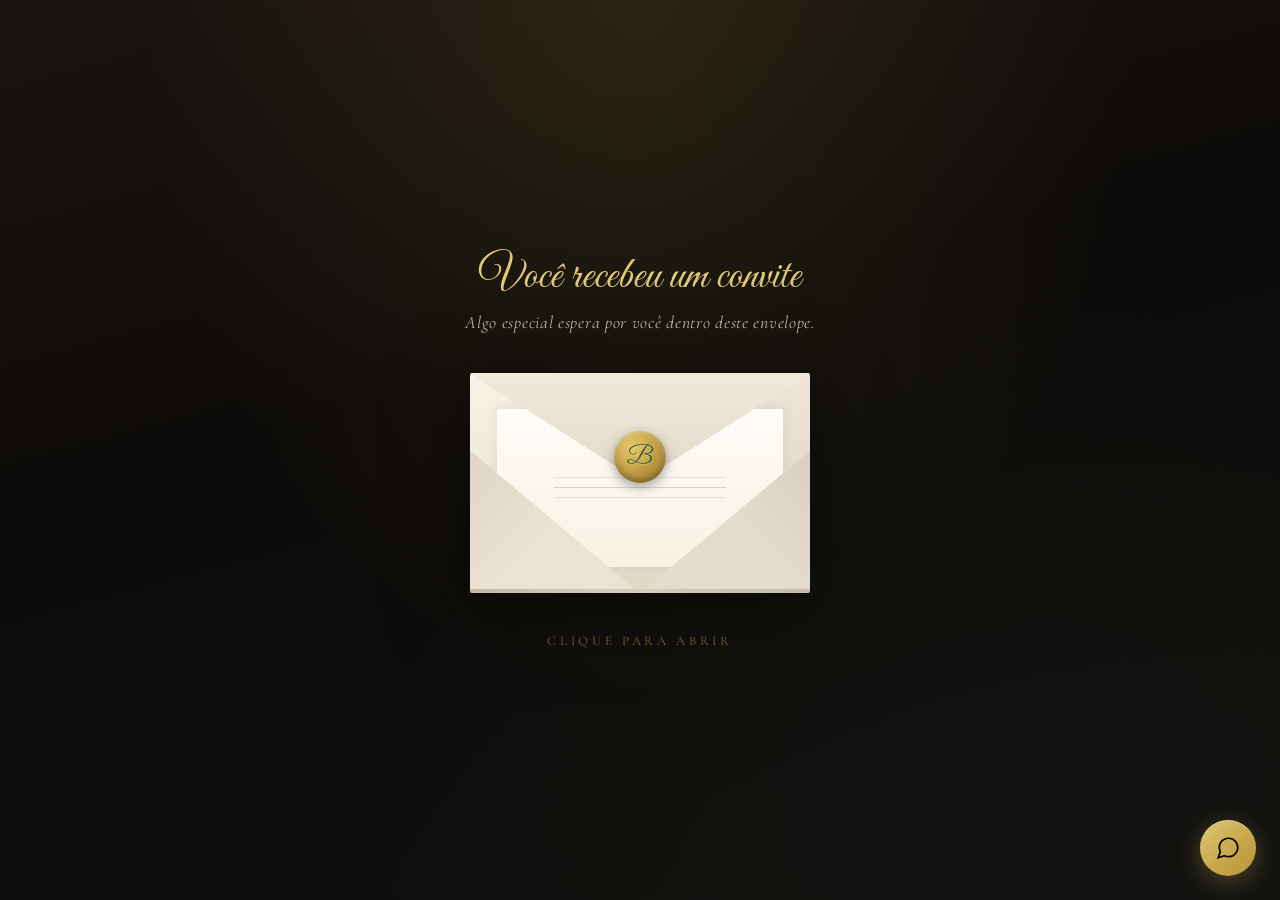
==== index.html @ 8d8ed1a0 "feat: Modern invite" ====
<!DOCTYPE html>
<html lang="pt-BR">
<head>
  <meta charset="UTF-8">
  <meta name="viewport" content="width=device-width, initial-scale=1.0">
  <title>Você recebeu um convite — Beatriz Gusmão</title>
  <meta name="description" content="Abra o envelope e descubra o convite do Baile de Formatura de Enf. Beatriz Gusmão">
  <link rel="preconnect" href="https://fonts.googleapis.com">
  <link rel="preconnect" href="https://fonts.gstatic.com" crossorigin>
  <link href="https://fonts.googleapis.com/css2?family=Cormorant+Garamond:ital,wght@0,400;0,500;0,600;1,400&family=Great+Vibes&family=Montserrat:wght@300;400&family=Sacramento&display=swap" rel="stylesheet">
  <link rel="stylesheet" href="css/base.css">
  <link rel="stylesheet" href="css/envelope.css">
  <link rel="stylesheet" href="css/chatbot.css">
</head>
<body class="pagina-envelope">
  <div class="pagina-envelope__conteudo">
    <div class="pagina-envelope__intro">
      <p class="pagina-envelope__saudacao">Você recebeu um convite</p>
      <p class="pagina-envelope__texto">Algo especial espera por você dentro deste envelope.</p>
    </div>

    <button class="envelope-btn" id="abrir-envelope" type="button" aria-label="Abrir envelope e ver o convite">
      <div class="envelope">
        <div class="envelope__corpo">
          <div class="envelope__carta" aria-hidden="true">
            <div class="envelope__carta-linha"></div>
          </div>
          <div class="envelope__lateral envelope__lateral--esq"></div>
          <div class="envelope__lateral envelope__lateral--dir"></div>
          <div class="envelope__borda"></div>
        </div>
        <div class="envelope__aba" aria-hidden="true">
          <div class="envelope__aba-frente"></div>
        </div>
        <div class="envelope__selo" aria-hidden="true">
          <div class="envelope__selo-cera">
            <span class="envelope__selo-inicial">B</span>
          </div>
        </div>
      </div>
    </button>

    <p class="pagina-envelope__dica">Clique para abrir</p>
  </div>

  <script src="js/envelope.js"></script>
  <script src="js/chatbot.js"></script>
</body>
</html>
---- css/base.css ----
:root {
  --preto: #000000;
  --branco: #ffffff;
  --verde: #1e4d3d;
  --dourado: #c8a84b;
  --dourado-claro: #e0c878;
  --creme: #f4efe4;
  --creme-escuro: #e8dfd0;
  --marrom: #5c4a3a;

  --fonte-serif: "Cormorant Garamond", "Georgia", serif;
  --fonte-script: "Great Vibes", cursive;
  --fonte-script-leve: "Sacramento", cursive;
  --fonte-sans: "Montserrat", "Helvetica Neue", sans-serif;

  --largura-convite: min(calc(100vw - 2rem), 480px);
  --altura-convite: min(calc(100dvh - 4rem), 860px);
}

*,
*::before,
*::after {
  box-sizing: border-box;
  margin: 0;
  padding: 0;
}

html {
  -webkit-text-size-adjust: 100%;
}

body {
  min-height: 100dvh;
  font-family: var(--fonte-sans);
  -webkit-font-smoothing: antialiased;
}

@keyframes surgir {
  from {
    opacity: 0;
    transform: translateY(12px);
  }
  to {
    opacity: 1;
    transform: translateY(0);
  }
}

@keyframes surgir-suave {
  from {
    opacity: 0;
    transform: translateY(20px) scale(0.98);
  }
  to {
    opacity: 1;
    transform: translateY(0) scale(1);
  }
}
---- css/envelope.css ----
body.pagina-envelope {
  display: flex;
  align-items: center;
  justify-content: center;
  background:
    radial-gradient(ellipse at 50% 0%, rgba(200, 168, 75, 0.12) 0%, transparent 55%),
    radial-gradient(ellipse at 80% 90%, rgba(30, 77, 61, 0.08) 0%, transparent 45%),
    linear-gradient(165deg, #1a1410 0%, #0d0b09 40%, #12100e 100%);
  overflow: hidden;
}

.pagina-envelope__conteudo {
  display: flex;
  flex-direction: column;
  align-items: center;
  gap: 2.5rem;
  padding: 2rem 1.5rem;
  animation: surgir-suave 1.2s ease both;
}

.pagina-envelope__intro {
  text-align: center;
  color: var(--creme);
  max-width: 22rem;
}

.pagina-envelope__saudacao {
  font-family: var(--fonte-script);
  font-size: clamp(2rem, 7vw, 2.8rem);
  color: var(--dourado-claro);
  line-height: 1.2;
  margin-bottom: 0.5rem;
}

.pagina-envelope__texto {
  font-family: var(--fonte-serif);
  font-size: clamp(0.95rem, 3vw, 1.1rem);
  font-weight: 400;
  letter-spacing: 0.04em;
  color: rgba(244, 239, 228, 0.75);
  font-style: italic;
}


.envelope-btn {
  appearance: none;
  border: none;
  background: none;
  cursor: pointer;
  padding: 0;
  position: relative;
  width: min(88vw, 340px);
  height: min(52vw, 220px);
  perspective: 800px;
  -webkit-tap-highlight-color: transparent;
}

.envelope-btn:focus-visible {
  outline: 2px solid var(--dourado);
  outline-offset: 8px;
  border-radius: 4px;
}

.envelope {
  position: relative;
  width: 100%;
  height: 100%;
  transform-style: preserve-3d;
  filter: drop-shadow(0 18px 40px rgba(0, 0, 0, 0.55));
  transition: transform 0.4s ease;
}

.envelope-btn:hover .envelope {
  transform: translateY(-6px) scale(1.02);
}

.envelope-btn.is-opening .envelope {
  transform: translateY(-20px) scale(1.04);
}


.envelope__corpo {
  position: absolute;
  inset: 0;
  background: linear-gradient(160deg, #f8f2e8 0%, #ebe2d4 45%, #ddd2c0 100%);
  border-radius: 3px;
  overflow: hidden;
}

.envelope__corpo::before {
  content: "";
  position: absolute;
  inset: 0;
  background:
    repeating-linear-gradient(
      90deg,
      transparent,
      transparent 28px,
      rgba(92, 74, 58, 0.03) 28px,
      rgba(92, 74, 58, 0.03) 29px
    );
  pointer-events: none;
}


.envelope__lateral {
  position: absolute;
  bottom: 0;
  width: 50%;
  height: 100%;
  z-index: 2;
}

.envelope__lateral--esq {
  left: 0;
  background: linear-gradient(135deg, #d9cfc0 0%, #ebe2d4 60%);
  clip-path: polygon(0 100%, 0 35%, 100% 100%);
}

.envelope__lateral--dir {
  right: 0;
  background: linear-gradient(225deg, #d4c9b8 0%, #e5dcd0 60%);
  clip-path: polygon(100% 100%, 100% 35%, 0 100%);
}


.envelope__carta {
  position: absolute;
  left: 8%;
  right: 8%;
  bottom: 12%;
  height: 72%;
  background: linear-gradient(180deg, #fffdf8 0%, #f7f0e4 100%);
  border-radius: 2px;
  z-index: 1;
  box-shadow: 0 -2px 12px rgba(0, 0, 0, 0.08);
  display: flex;
  align-items: center;
  justify-content: center;
  transition: transform 0.7s cubic-bezier(0.34, 1.2, 0.64, 1), bottom 0.7s ease;
}

.envelope__carta-linha {
  width: 60%;
  height: 1px;
  background: rgba(30, 77, 61, 0.2);
  position: relative;
}

.envelope__carta-linha::before,
.envelope__carta-linha::after {
  content: "";
  position: absolute;
  left: 0;
  right: 0;
  height: 1px;
  background: rgba(30, 77, 61, 0.12);
}

.envelope__carta-linha::before { top: -10px; }
.envelope__carta-linha::after { top: 10px; }

.envelope-btn.is-opening .envelope__carta {
  bottom: 55%;
  transform: translateY(-30px);
}


.envelope__aba {
  position: absolute;
  top: 0;
  left: 0;
  right: 0;
  height: 58%;
  z-index: 4;
  transform-origin: top center;
  transform-style: preserve-3d;
  transition: transform 0.65s cubic-bezier(0.4, 0, 0.2, 1);
  backface-visibility: hidden;
}

.envelope__aba-frente {
  position: absolute;
  inset: 0;
  background: linear-gradient(180deg, #f0e8da 0%, #e2d8c8 100%);
  clip-path: polygon(0 0, 50% 85%, 100% 0);
  border-top: 1px solid rgba(255, 255, 255, 0.4);
}

.envelope__aba-verso {
  position: absolute;
  inset: 0;
  background: #cfc4b4;
  clip-path: polygon(0 0, 50% 85%, 100% 0);
  transform: rotateX(180deg);
  backface-visibility: hidden;
}

.envelope-btn.is-opening .envelope__aba {
  transform: rotateX(-175deg);
  z-index: 0;
}


.envelope__selo {
  position: absolute;
  top: 38%;
  left: 50%;
  transform: translate(-50%, -50%);
  width: 52px;
  height: 52px;
  z-index: 5;
  transition: transform 0.5s ease, opacity 0.4s ease;
}

.envelope__selo-cera {
  width: 100%;
  height: 100%;
  border-radius: 50%;
  background:
    radial-gradient(circle at 35% 30%, #e8c96a 0%, #c8a84b 40%, #9a7a2e 85%, #7a6020 100%);
  box-shadow:
    inset 0 2px 4px rgba(255, 255, 255, 0.35),
    inset 0 -3px 6px rgba(0, 0, 0, 0.25),
    0 4px 12px rgba(0, 0, 0, 0.35);
  display: flex;
  align-items: center;
  justify-content: center;
}

.envelope__selo-inicial {
  font-family: var(--fonte-script);
  font-size: 1.5rem;
  color: rgba(30, 77, 61, 0.85);
  text-shadow: 0 1px 0 rgba(255, 255, 255, 0.2);
  line-height: 1;
  margin-top: 2px;
}

.envelope-btn:hover .envelope__selo {
  transform: translate(-50%, -50%) scale(1.06);
}

.envelope-btn.is-opening .envelope__selo {
  opacity: 0;
  transform: translate(-50%, -50%) scale(0.5);
}


.envelope__borda {
  position: absolute;
  bottom: 0;
  left: 0;
  right: 0;
  height: 4px;
  background: linear-gradient(90deg, #c4b8a6, #d8cdbd, #c4b8a6);
  z-index: 3;
}

.pagina-envelope__dica {
  font-family: var(--fonte-serif);
  font-size: 0.82rem;
  letter-spacing: 0.28em;
  text-transform: uppercase;
  color: rgba(200, 168, 75, 0.65);
  animation: pulsar 2.5s ease-in-out infinite;
  transition: opacity 0.3s ease;
}

.envelope-btn.is-opening ~ .pagina-envelope__dica,
.pagina-envelope__conteudo.is-fading .pagina-envelope__dica {
  opacity: 0;
}

@keyframes pulsar {
  0%, 100% { opacity: 0.45; }
  50% { opacity: 0.9; }
}

.pagina-envelope__conteudo.is-fading {
  animation: desvanecer 0.6s ease forwards;
}

@keyframes desvanecer {
  to {
    opacity: 0;
    transform: scale(1.03);
  }
}

@media (max-width: 380px) {
  .pagina-envelope__conteudo {
    gap: 2rem;
  }

  .envelope__selo {
    width: 46px;
    height: 46px;
  }
}
---- css/chatbot.css ----
.chatbot {
  position: fixed;
  bottom: 1.5rem;
  right: 1.5rem;
  z-index: 200;
  font-family: var(--fonte-sans);
  opacity: 0;
  pointer-events: none;
  transition: opacity 0.5s ease;
}

body.intro-finalizada .chatbot,
body.pagina-envelope .chatbot {
  opacity: 1;
  pointer-events: auto;
}

.chatbot__botao {
  width: 56px;
  height: 56px;
  border: none;
  border-radius: 50%;
  cursor: pointer;
  display: flex;
  align-items: center;
  justify-content: center;
  background: linear-gradient(135deg, var(--dourado-claro) 0%, var(--dourado) 55%, #b8943a 100%);
  color: var(--preto);
  box-shadow:
    0 6px 24px rgba(200, 168, 75, 0.35),
    inset 0 1px 0 rgba(255, 255, 255, 0.3);
  transition: transform 0.25s ease, box-shadow 0.25s ease;
  -webkit-tap-highlight-color: transparent;
}

.chatbot__botao:hover {
  transform: scale(1.06);
  box-shadow:
    0 8px 32px rgba(200, 168, 75, 0.45),
    inset 0 1px 0 rgba(255, 255, 255, 0.35);
}

.chatbot__botao svg {
  width: 26px;
  height: 26px;
}

.chatbot__botao--aberto {
  transform: rotate(0deg);
}

.chatbot__painel {
  position: absolute;
  bottom: calc(100% + 0.85rem);
  right: 0;
  width: min(calc(100vw - 2rem), 360px);
  max-height: min(70dvh, 520px);
  background: linear-gradient(165deg, #141210 0%, #0a0a0a 100%);
  border: 1px solid rgba(200, 168, 75, 0.2);
  border-radius: 4px;
  box-shadow:
    0 0 0 1px rgba(255, 255, 255, 0.03),
    0 20px 60px rgba(0, 0, 0, 0.7),
    0 0 80px rgba(30, 77, 61, 0.1);
  display: flex;
  flex-direction: column;
  overflow: hidden;
  transform-origin: bottom right;
  transform: scale(0.92) translateY(12px);
  opacity: 0;
  visibility: hidden;
  transition:
    transform 0.3s cubic-bezier(0.34, 1.2, 0.64, 1),
    opacity 0.25s ease,
    visibility 0.25s;
}

.chatbot__painel--aberto {
  transform: scale(1) translateY(0);
  opacity: 1;
  visibility: visible;
}

.chatbot__cabecalho {
  display: flex;
  align-items: flex-start;
  justify-content: space-between;
  gap: 1rem;
  padding: 1.1rem 1.1rem 0.9rem;
  border-bottom: 1px solid rgba(200, 168, 75, 0.12);
  background: rgba(200, 168, 75, 0.04);
}

.chatbot__titulo {
  font-family: var(--fonte-serif);
  font-size: 1rem;
  font-weight: 500;
  letter-spacing: 0.12em;
  text-transform: uppercase;
  color: var(--branco);
  line-height: 1.3;
}

.chatbot__subtitulo {
  font-size: 0.72rem;
  font-weight: 300;
  color: rgba(244, 239, 228, 0.5);
  margin-top: 0.2rem;
  letter-spacing: 0.04em;
}

.chatbot__fechar {
  appearance: none;
  border: none;
  background: none;
  color: rgba(244, 239, 228, 0.45);
  font-size: 1.5rem;
  line-height: 1;
  cursor: pointer;
  padding: 0.1rem 0.3rem;
  transition: color 0.2s ease;
  flex-shrink: 0;
}

.chatbot__fechar:hover {
  color: var(--dourado-claro);
}

.chatbot__mensagens {
  flex: 1;
  overflow-y: auto;
  padding: 1rem;
  display: flex;
  flex-direction: column;
  gap: 0.75rem;
  min-height: 120px;
  max-height: 220px;
  scroll-behavior: smooth;
}

.chatbot__mensagens::-webkit-scrollbar {
  width: 4px;
}

.chatbot__mensagens::-webkit-scrollbar-thumb {
  background: rgba(200, 168, 75, 0.25);
  border-radius: 2px;
}

.chatbot__msg {
  max-width: 88%;
  padding: 0.65rem 0.85rem;
  border-radius: 3px;
  font-size: 0.8rem;
  line-height: 1.55;
  letter-spacing: 0.01em;
  animation: chatbot-msg 0.35s ease both;
}

@keyframes chatbot-msg {
  from {
    opacity: 0;
    transform: translateY(6px);
  }
  to {
    opacity: 1;
    transform: translateY(0);
  }
}

.chatbot__msg--bot {
  align-self: flex-start;
  background: rgba(255, 255, 255, 0.05);
  border: 1px solid rgba(200, 168, 75, 0.1);
  color: rgba(244, 239, 228, 0.88);
}

.chatbot__msg--usuario {
  align-self: flex-end;
  background: rgba(30, 77, 61, 0.35);
  border: 1px solid rgba(30, 77, 61, 0.5);
  color: var(--creme);
}

.chatbot__msg a {
  color: var(--dourado-claro);
  text-decoration: underline;
  text-underline-offset: 2px;
}

.chatbot__msg a:hover {
  color: var(--dourado);
}

.chatbot__perguntas {
  padding: 0 1rem 0.75rem;
  display: flex;
  flex-wrap: wrap;
  gap: 0.45rem;
}

.chatbot__pergunta {
  appearance: none;
  border: 1px solid rgba(200, 168, 75, 0.22);
  background: rgba(200, 168, 75, 0.06);
  color: rgba(244, 239, 228, 0.82);
  font-family: var(--fonte-sans);
  font-size: 0.68rem;
  font-weight: 400;
  letter-spacing: 0.02em;
  padding: 0.45rem 0.7rem;
  border-radius: 20px;
  cursor: pointer;
  transition:
    background 0.2s ease,
    border-color 0.2s ease,
    color 0.2s ease;
  text-align: left;
  line-height: 1.35;
}

.chatbot__pergunta:hover {
  background: rgba(200, 168, 75, 0.14);
  border-color: rgba(200, 168, 75, 0.4);
  color: var(--branco);
}

.chatbot__pergunta:disabled {
  opacity: 0.35;
  cursor: default;
}

.chatbot__whatsapp {
  display: flex;
  align-items: center;
  justify-content: center;
  gap: 0.5rem;
  margin: 0 1rem 1rem;
  padding: 0.7rem 1rem;
  font-size: 0.68rem;
  font-weight: 400;
  letter-spacing: 0.14em;
  text-transform: uppercase;
  text-decoration: none;
  color: var(--preto);
  background: linear-gradient(135deg, #25d366 0%, #1da851 100%);
  border-radius: 2px;
  transition: transform 0.2s ease, box-shadow 0.2s ease;
  box-shadow: 0 4px 16px rgba(37, 211, 102, 0.25);
}

.chatbot__whatsapp:hover {
  transform: translateY(-1px);
  box-shadow: 0 6px 20px rgba(37, 211, 102, 0.35);
}

.chatbot__whatsapp svg {
  width: 16px;
  height: 16px;
  flex-shrink: 0;
}

.chatbot__digitando {
  display: flex;
  gap: 4px;
  padding: 0.65rem 0.85rem;
  align-self: flex-start;
}

.chatbot__digitando span {
  width: 5px;
  height: 5px;
  border-radius: 50%;
  background: var(--dourado);
  opacity: 0.5;
  animation: chatbot-ponto 1.2s ease-in-out infinite;
}

.chatbot__digitando span:nth-child(2) { animation-delay: 0.15s; }
.chatbot__digitando span:nth-child(3) { animation-delay: 0.3s; }

@keyframes chatbot-ponto {
  0%, 80%, 100% { opacity: 0.3; transform: scale(0.85); }
  40% { opacity: 1; transform: scale(1); }
}

@media (max-width: 480px) {
  .chatbot {
    bottom: 1rem;
    right: 1rem;
  }

  .chatbot__painel {
    width: calc(100vw - 2rem);
    right: 0;
  }

  .chatbot__botao {
    width: 52px;
    height: 52px;
  }
}

@media print {
  .chatbot {
    display: none;
  }
}
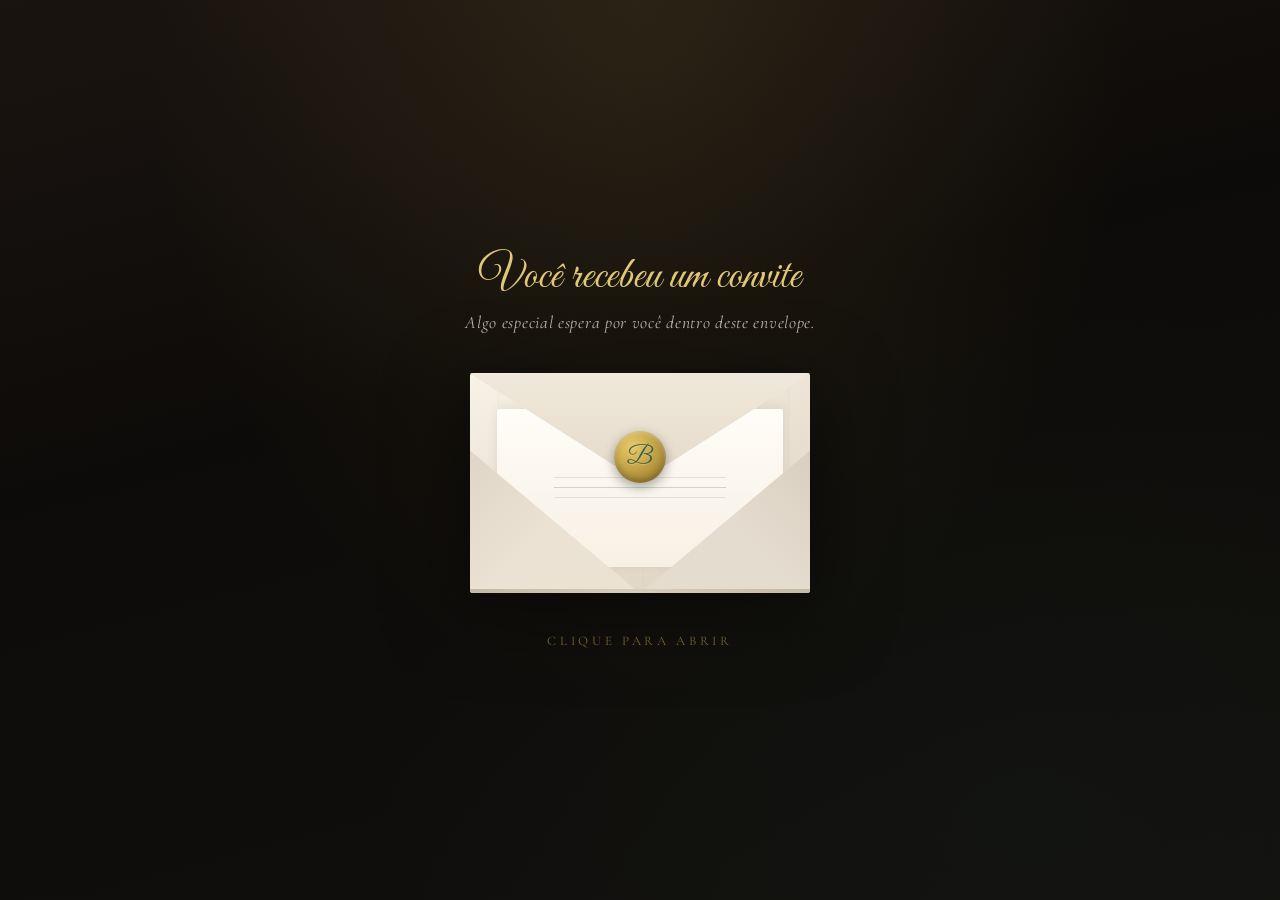
==== commit f40f3b35: "fix: Correções" ====
--- a/index.html
+++ b/index.html
@@ -10,7 +10,6 @@
   <link href="https://fonts.googleapis.com/css2?family=Cormorant+Garamond:ital,wght@0,400;0,500;0,600;1,400&family=Great+Vibes&family=Montserrat:wght@300;400&family=Sacramento&display=swap" rel="stylesheet">
   <link rel="stylesheet" href="css/base.css">
   <link rel="stylesheet" href="css/envelope.css">
-  <link rel="stylesheet" href="css/chatbot.css">
 </head>
 <body class="pagina-envelope">
   <div class="pagina-envelope__conteudo">
@@ -44,6 +43,5 @@
   </div>
 
   <script src="js/envelope.js"></script>
-  <script src="js/chatbot.js"></script>
 </body>
 </html>
